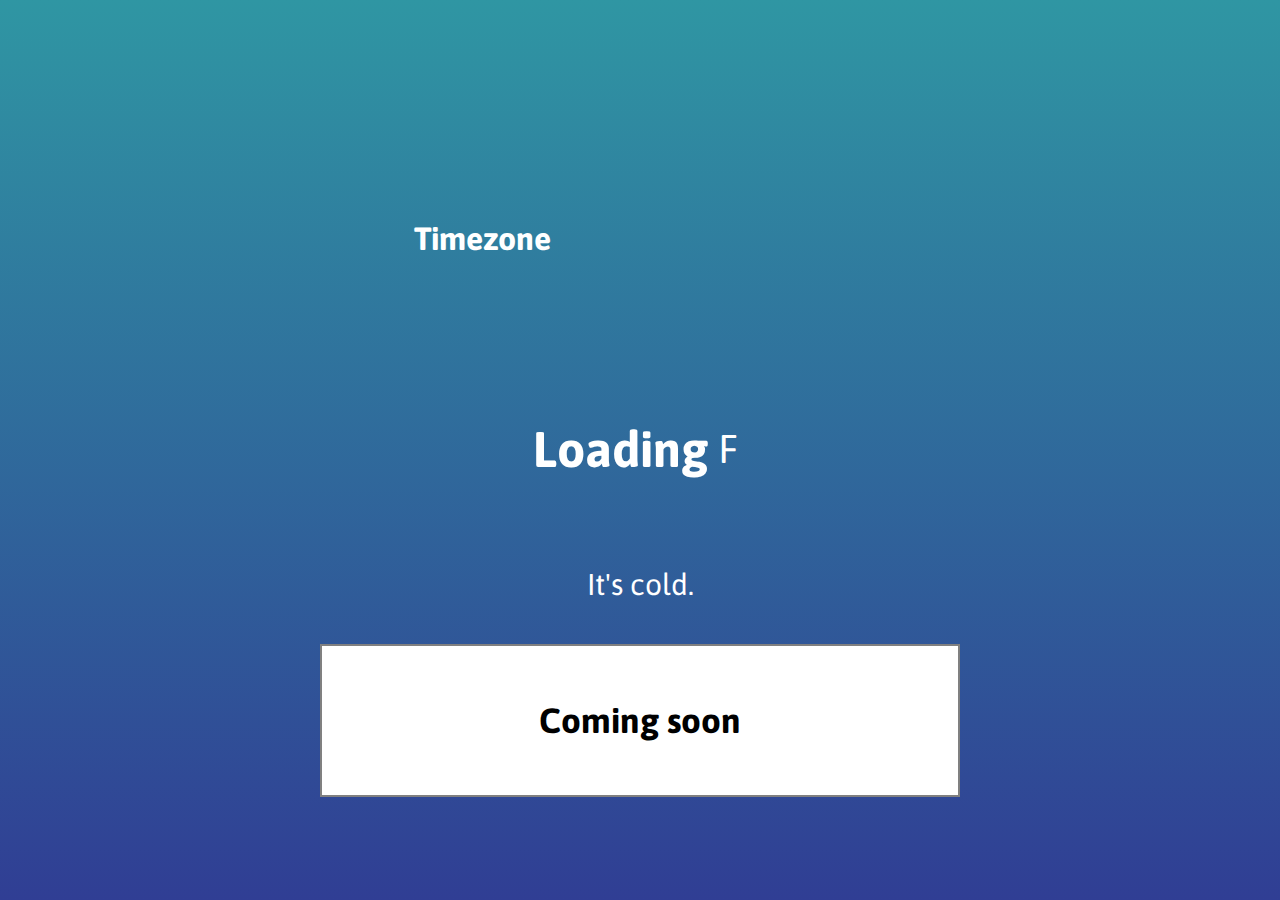
==== index.html @ 55d54571 "Add files via upload" ====
<!DOCTYPE html>
<html lang="en">

<head>
    <meta charset="UTF-8">
    <meta name="viewport" content="width=device-width, initial-scale=1.0">
    <meta http-equiv="X-UA-Compatible" content="ie=edge">
    <title>Weather App</title>
    <link rel="stylesheet" href="style.css">
</head>

<body>
    <div class="location">
        <h1 class="location-timezone">Timezone</h1>
        <canvas class="icon" id="icon1" width="128" height="128"></canvas>
    </div>
    <div class="temperature">
        <div class="degree-section">
            <h2 class="degree">Loading</h2>
            <span>F</span>
        </div>
        <div class="description">It's cold.</div>
    </div>

    <div class="daily">
        <h2>Coming soon</h2>
    </div>

    <script src="index.js"></script>
    <script src="skycons.js"></script>
</body>

</html>
---- style.css ----
@import url('https://fonts.googleapis.com/css?family=Asap&display=swap');

* {
    margin: 0;
    padding: 0;
    box-sizing: border-box;
}

body {
    height: 100vh;
    display: flex;
    justify-content: center;
    flex-direction: column;
    align-items: center;
    background: linear-gradient(rgb(47,150,163), rgb(48,62,148));
    font-family: Asap, sans-serif;
    color: white;   
    overflow: scroll;
}

.location, .temperature {
    height: 30vh;
    width: 50%;
    display: flex;
    justify-content: space-around;
    align-items: center;
}

.temperature {
    flex-direction: column;
}

.degree-section {
    display: flex;
    align-items: center;
}

.degree-section span {
    margin: 10px;
    font-size: 40px;
    cursor: pointer;
}

.degree-section h2 {
    font-size: 50px;
}

.daily {
    display: flex;
    align-items: center;
    justify-content: space-around;
    background: white;
    width: 50%;
    height: 17%;
    border: 2px solid gray;   
}

.description {
    font-size: 30px;
}

@media (max-width: 375px) {
    .daily {
        background: white;
        width: 90%;
        height: 17%;
        border: 2px solid gray;
    }
    .location-timezone {
        font-size: 27px;
    }
}

.daily h2 {
    color: black;
    font-size: 35px;
}
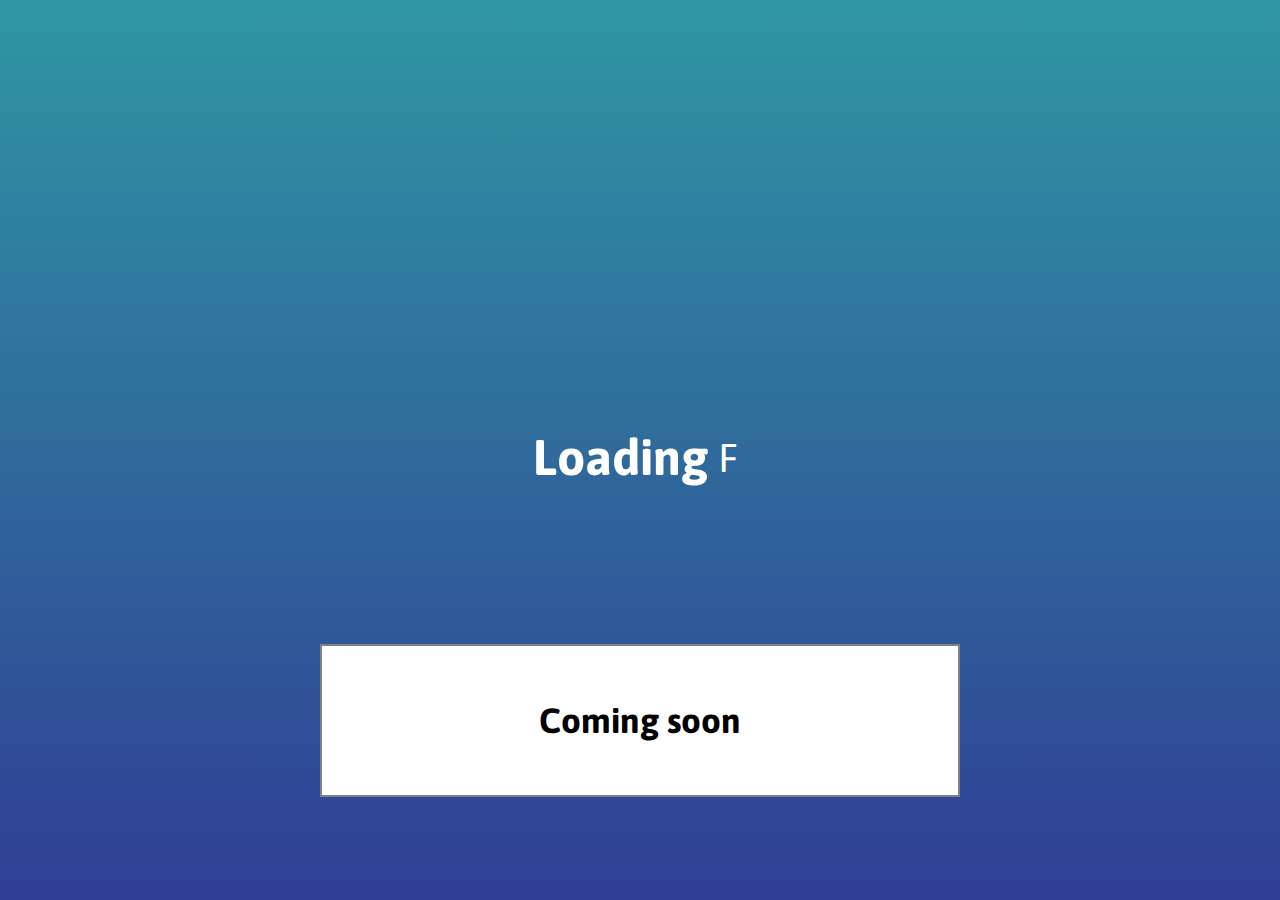
==== commit 2c38f4b2: "Update index.html" ====
--- a/index.html
+++ b/index.html
@@ -11,7 +11,7 @@
 
 <body>
     <div class="location">
-        <h1 class="location-timezone">Timezone</h1>
+        <h1 class="location-timezone"></h1>
         <canvas class="icon" id="icon1" width="128" height="128"></canvas>
     </div>
     <div class="temperature">
@@ -19,7 +19,7 @@
             <h2 class="degree">Loading</h2>
             <span>F</span>
         </div>
-        <div class="description">It's cold.</div>
+        <div class="description"></div>
     </div>
 
     <div class="daily">
@@ -30,4 +30,4 @@
     <script src="skycons.js"></script>
 </body>
 
-</html>+</html>
